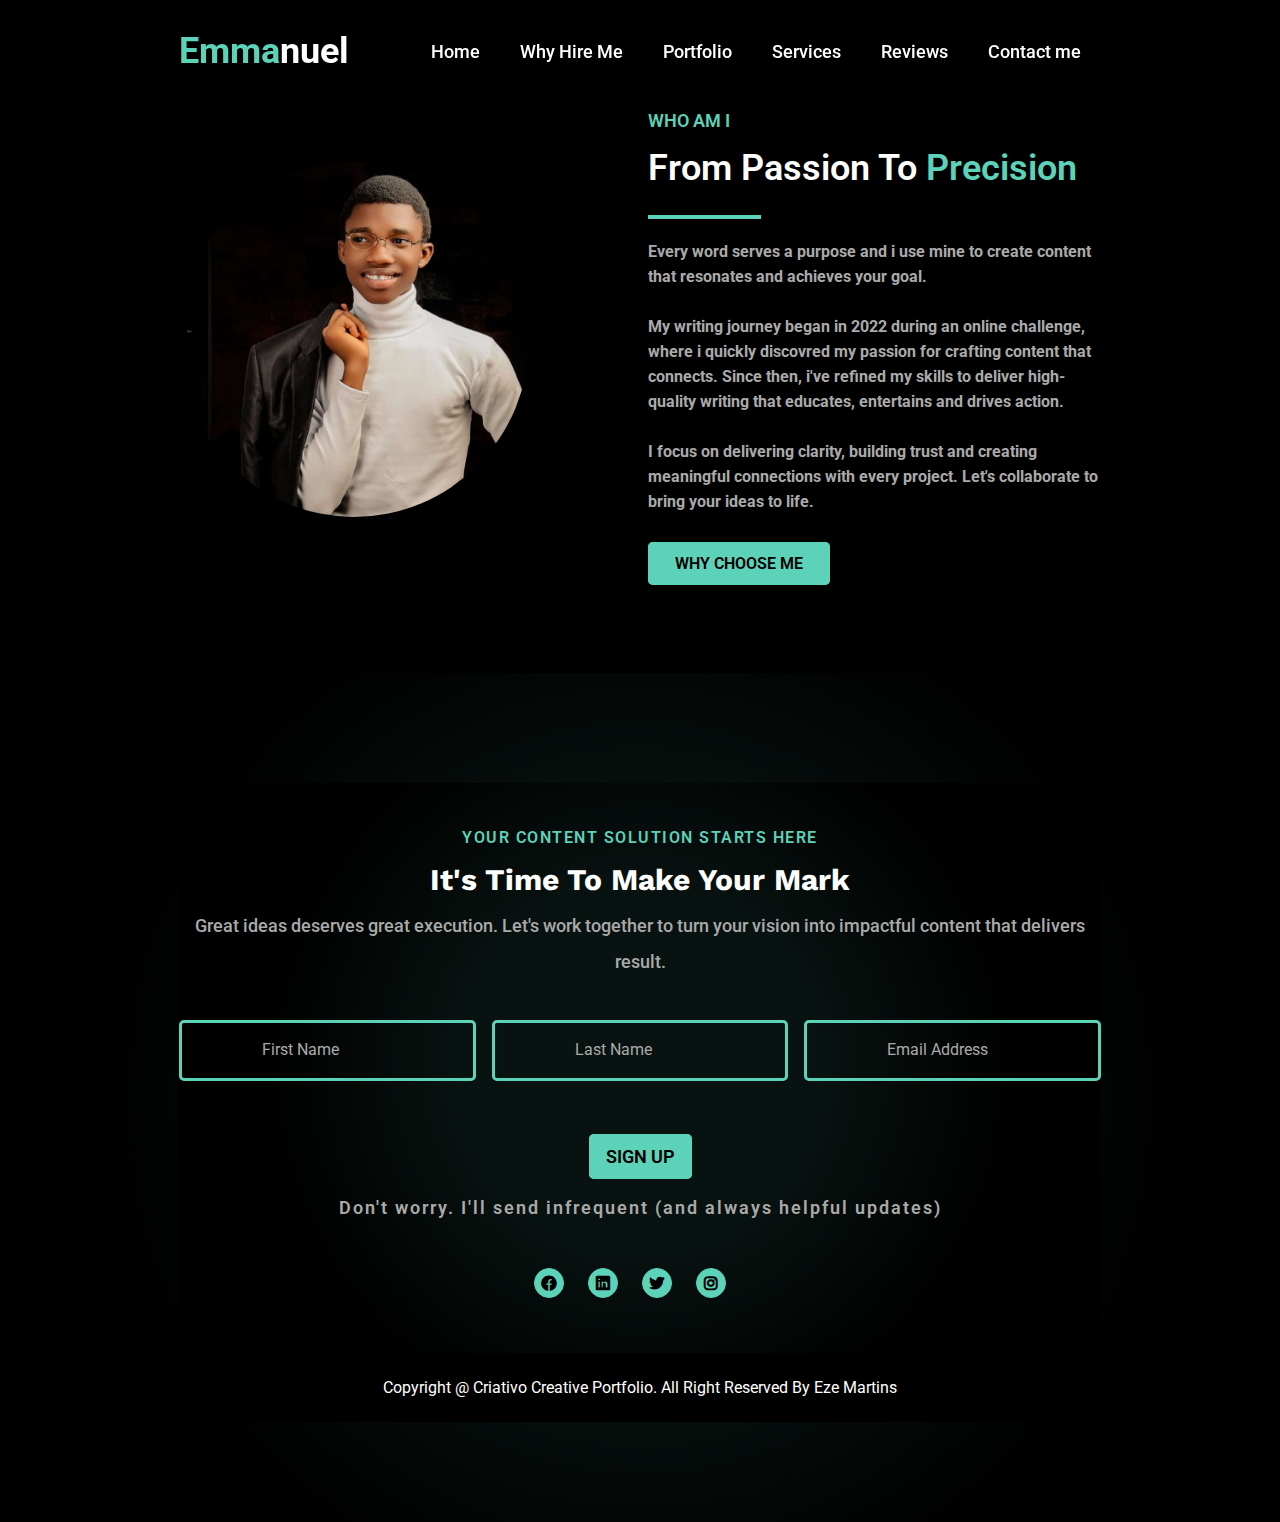
==== pages/about.html @ 5e9f3d1d "page setup" ====
<!DOCTYPE html>
<html lang="en">
<head>
    <meta charset="UTF-8">
    <meta name="viewport" content="width=device-width, initial-scale=1.0">
    <title>About Page</title>
    <link rel="stylesheet" href="../styles/about.css">
    
    <link
      rel="stylesheet"
      href="https://unpkg.com/boxicons@latest/css/boxicons.min.css"
    />

    <link rel="preconnect" href="https://fonts.googleapis.com" />
    <link rel="preconnect" href="https://fonts.gstatic.com" crossorigin />
    <link
      href="https://fonts.googleapis.com/css2?family=Roboto:ital,wght@0,100;0,300;0,400;0,500;0,700;0,900;1,100;1,300;1,400;1,500;1,700;1,900&family=Work+Sans:ital,wght@0,100..900;1,100..900&display=swap"
      rel="stylesheet"
    />
</head>
<body>
    <header>
        <h2 class="logo"><span>Emma</span>nuel</h2>
        <ul class="nav-section">
          <li><a href="../index.html">Home</a></li>
          <li><a href="./hireme.html">Why Hire Me</a></li>
          <li><a href="#Home">Portfolio</a></li>
          <li><a href="./services.html">Services</a></li>
          <li><a href="./pages/review.html">Reviews</a></li>
          <li><a href="./contact.html">Contact me</a></li>
        </ul>
    </header>

    <section class="my-details">
        <div class="about-wrap">
            <div class="hero-img">
                <div class="contact-img">
                    <img src="../images/writer.JPG" alt="" />
                  </div>
            </div>
            <div class="hero-text">
                <h4>Who am i</h4>
                <h2>From Passion to <span>Precision</span></h2>
                <hr />
                <p>
                  Every word serves a purpose and i use mine to create content that
                  resonates and achieves your goal. <br> <br>
                  My writing journey began in 2022 during an online challenge, where i quickly discovred my passion for crafting content that connects. Since then, i've refined my skills to deliver high-quality writing that educates, entertains and drives action. <br> <br>
                  I focus on delivering clarity, building trust and creating meaningful connections with every project. Let's collaborate to bring your ideas to life.
                  </p>
                  <div class="about-btn">
                    <a href="./hireme.html">Why Choose Me</a>
                  </div>
            </div>
           
           
        </div>
    </section>

    <section class="footer">
      <div class="footer">
        <div class="main-footer">
          <div class="footer-text">
            <h4>Your content solution starts here</h4>
            <h2>It's time to make your mark</h2>
            <p>
              Great ideas deserves great execution. Let's work together to turn your vision into impactful content that delivers result.</p>
          </div>
  
          <form action="" class="form-menu">
            <div class="client-details" id="input">
              <label for="fname"></label>
              <input type="text" placeholder="First Name" required />
            </div>
            <div class="client-details" id="input">
              <input type="text" placeholder="Last Name" required />
            </div>
            <div class="client-details" id="input">
              <input type="text" placeholder="Email Address" required />
            </div>
          </form>
  
          <div class="contact-btn">
            <a href="">SIGN UP</a>
            <p>Don't worry. I'll send infrequent (and always helpful updates)</p>
          </div>
          
          <div class="social-icon">
            <a href="https://www.facebook.com/emmanuel.sanjo.10"><i class='bx bxl-facebook-circle'></i></a>
            <a href="https://www.linkedin.com/in/emmanuel-ogunniran-984143294?utm_source=share&ut-m_campaign=share_via&utm_content=profile&utm_medium=an-droid_app"><i class='bx bxl-linkedin-square'></i></a>
            <a href="https://x.com/Nueloguns001?t=rqEICRYcQYLbFz0r-DuuCag&s=09"><i class='bx bxl-twitter'></i></i></a>
            <a href="https://www.instagram.com/ogunnniran_emmanuel/profilecard/?igsh=MWI4NWY3MG-wxc2gweQ=="><i class='bx bxl-instagram'></i></a> 
          </div>
        </div>
      </div>
  
      <div class="copyright">
        <p>Copyright @ Criativo Creative Portfolio. All Right Reserved By Eze Martins</p>
      </div>
      </div>
    </section>

    
    <script>
        const header = document.querySelector("header");
        window.addEventListener("scroll", function () {
          header.classList.toggle("sticky", this.window.scrollY > 0);
        });
      </script>
    
</body>
</html>
---- styles/about.css ----
* {
  margin: 0;
  padding: 0;
  font-family: "Roboto", sans-serif;
  box-sizing: border-box;
  list-style: none;
  text-decoration: none;
  scroll-behavior: smooth;
}
:root {
  --text-color: #ffffff;
  --main-bg: #000000;
  --sec-color: #5cd2b9;
  --pri-color: #151515;
  --p-color: #aaaaaa;

  --h1-font: 4rem;
  --h2-font: 2.25rem;
  --h3-font: 1.875rem;
  --h4-font: 3.125rem;
  --h6-font: 1.125rem;
  --p-font: 1rem;
}
body {
  background-color: var(--main-bg);
}
header {
  position: fixed;
  width: 100%;
  right: 0;
  top: 0;
  z-index: 10001;
  display: flex;
  justify-content: space-between;
  align-items: center;
  padding: 30px 14%;
}
.logo {
  color: var(--text-color);
  font-size: var(--h2-font);
  cursor: pointer;
}
.logo span {
  color: var(--sec-color);
}
.nav-section {
  display: flex;
  align-items: center;
  color: var(--p-color);
  list-style: none;
}
.nav-section a {
  color: var(--text-color);
  font-size: var(--h6-font);
  font-weight: 500;
  padding: 10px 20px;
  transition: all 0.42s;
}
.nav-section a:hover {
  color: var(--sec-color);
}
section {
  padding: 110px 14% 100px;
}

/* Sticky Header Section */
header.sticky {
  background-color: var(--pri-color);
  padding: 14px 14%;
  box-shadow: 6px 4px 15px rgb(0 0 0 /8%);
  transition: all 0.42s;
}

/* About-wrap */
.my-details {
  background-color: var(--main-bg);
}
.about-wrap {
  display: grid;
  grid-template-columns: repeat(2, 1fr);
  align-items: center;
  gap: 1rem;
}
.hero-img img {
  max-width: 100%;
  width: 350px;
  height: auto;
  border-radius: 50%;
  transition: all 0.42s;
}
.hero-img img:hover {
  transform: translateY(-5px);
  box-shadow: 0 0 25px var(--sec-color), 0 0 50px var(--sec-color),
    0 0 100px var(--sec-color);
}
.hero-text h4 {
  color: var(--sec-color);
  font-size: var(--h6-font);
  font-weight: 600;
  text-transform: uppercase;
  margin-bottom: 10px;
}
.hero-text h2 {
  color: var(--text-color);
  font-size: var(--h2-font);
  font-weight: 600;
  text-transform: capitalize;
  line-height: 1.5;
}
.hero-text span {
  color: var(--sec-color);
}
.hero-text hr {
  width: 25%;
  border: 2px solid var(--sec-color);
  font-weight: 600;
  margin: 20px 0px;
}
.hero-text p {
  color: var(--p-color);
  font-size: var(--p-font);
  font-weight: 700;
  line-height: 25px;
}
.about-btn {
  margin-top: 40px;
}
.about-btn a {
  color: var(--main-bg);
  font-weight: 600;
  padding: 10px 25px;
  background-color: var(--sec-color);
  border: 2px solid var(--sec-color);
  border-radius: 5px;
  text-transform: uppercase;
  transition: all 0.42s;
}
.about-btn a:hover {
  color: var(--text-color);
  background-color: transparent;
}

/* Footer Section */

.footer {
  background: radial-gradient(
    circle,
    rgba(8, 18, 16, 1) 34%,
    rgba(0, 0, 0, 1) 69%
  );
}
.main-footer {
  text-align: center;
  padding: 45px 0px;
}
.footer-text h4 {
  color: var(--sec-color);
  font-size: 16px;
  font-weight: 600;
  text-transform: uppercase;
  letter-spacing: 1.5px;
  margin-bottom: 15px;
}
.footer-text h2 {
  color: var(--text-color);
  font-size: var(--h3-font);
  font-weight: 700;
  margin-bottom: 10px;
  text-transform: capitalize;
  line-height: 1.2;
  font-family: "Work Sans", serif;
}
.footer-text p {
  color: var(--p-color);
  font-size: var(--h6-font);
  font-weight: 500;
  line-height: 2;
  margin-bottom: 25px;
}
.form-menu {
  display: flex;
  justify-content: space-around;
  align-items: center;
  gap: 1rem;
}
.client-details input {
  width: 100%;
  height: auto;
  padding: 20px 80px;
  margin: 15px 0px;
  outline: none;
  border: 3px solid var(--sec-color);
  border-radius: 5px;
  background: transparent;
  caret-color: var(--main-bg);
}
::placeholder {
  color: var(--p-color);
  font-size: var(--p-font);
  text-transform: capitalize;
}
input:focus,
input:valid {
  color: var(--text-color);
}
.contact-btn {
  text-align: center;
  margin: 50px 0px;
}
.contact-btn a {
  color: var(--main-bg);
  background-color: var(--sec-color);
  font-size: var(--h6-font);
  font-weight: 600;
  padding: 10px 15px;
  border: 2px solid var(--sec-color);
  border-radius: 5px;
  text-transform: uppercase;
  transition: all 0.42s;
}
.contact-btn p{
  color: var(--p-color);
  font-size: var(--h6-font);
  font-weight: 600;
  margin-top: 30px;
  letter-spacing: 2px;
}
.social-icon {
  margin: 10px 0px;
}
.social-icon i {
  background-color: var(--sec-color);
  color: var(--main-bg);
  font-size: var(--h6-font);
  font-weight: 600;
  margin-right: 20px;
  border: 1px solid var(--sec-color);
  border-radius: 50%;
  padding: 5px;
  transition: all 0.42s;
}
.social-icon i:hover {
  transform: translateY(-5px);
}
/* Copyright Section CSS */

.copyright {
  background: var(--main-bg);
  text-align: center;
}
.copyright p {
  color: var(--text-color);
  font-size: var(--p-font);
  font-weight: 400;
  text-transform: capitalize;
  padding: 25px 0;
}
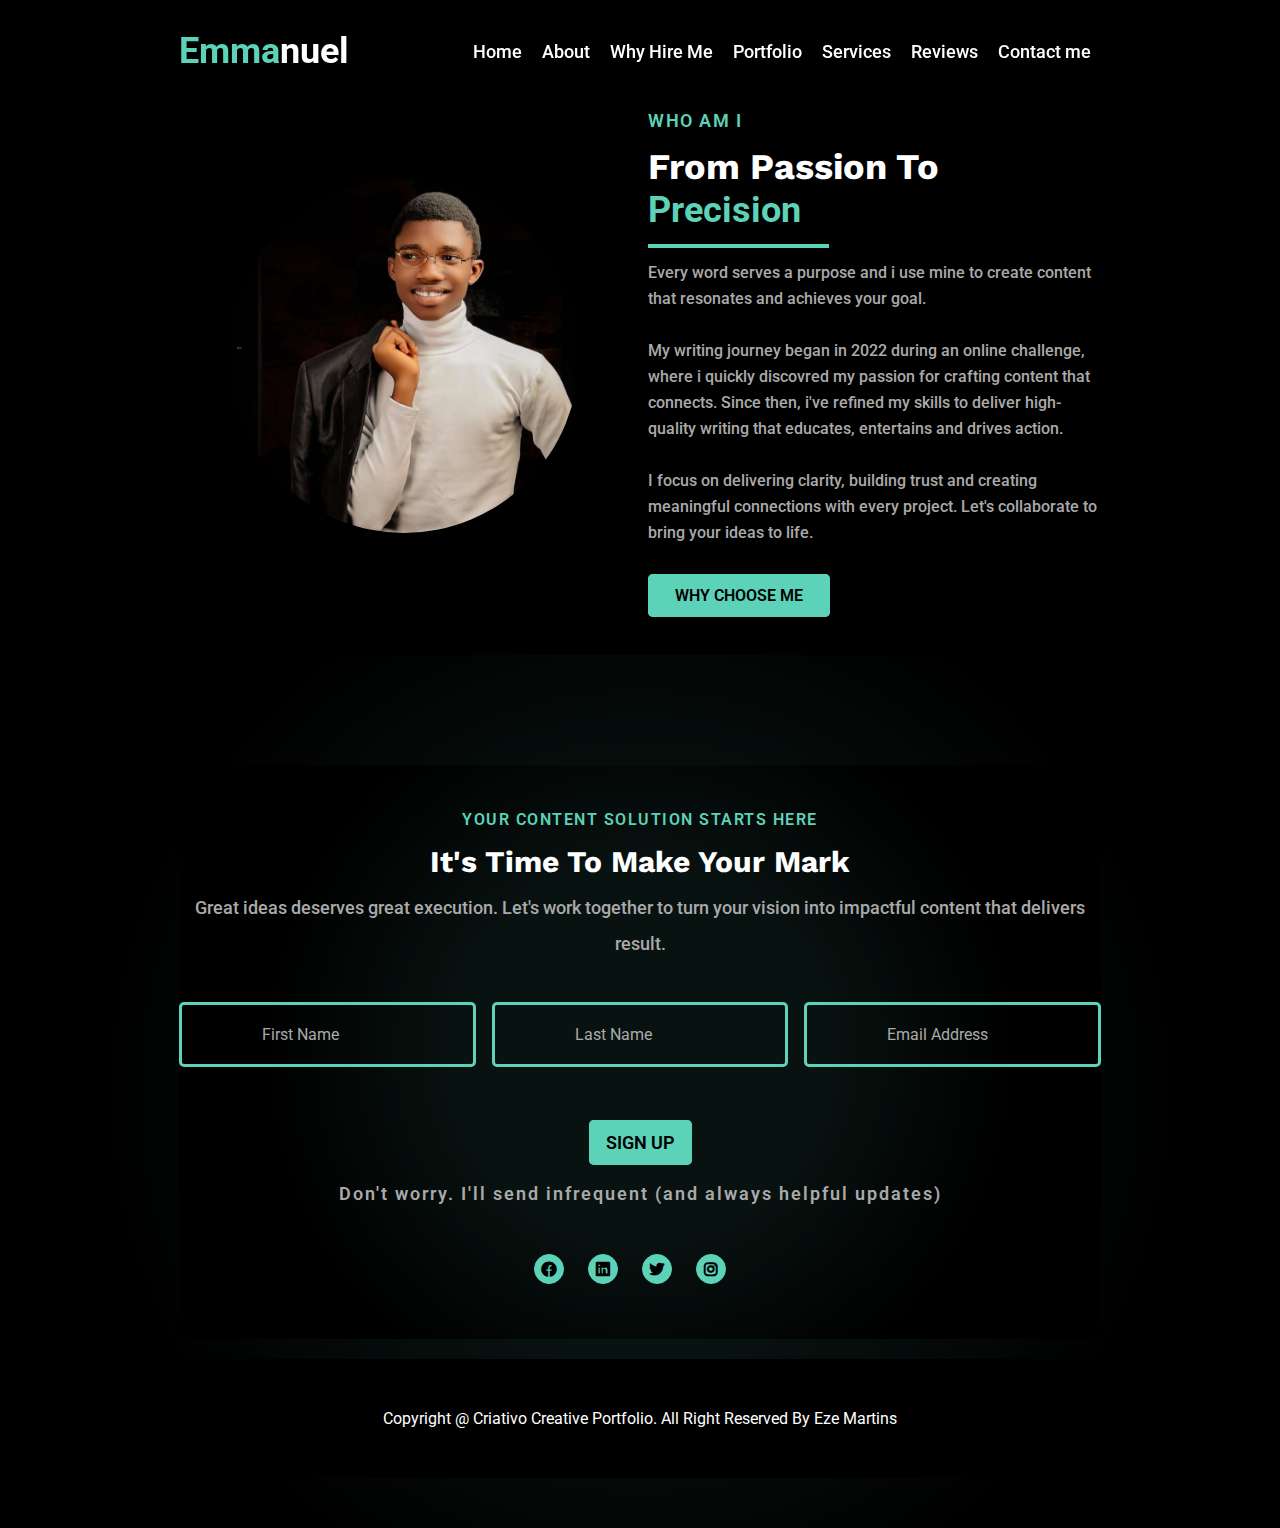
==== commit f51f089f: "Update" ====
--- a/pages/about.html
+++ b/pages/about.html
@@ -5,6 +5,7 @@
     <meta name="viewport" content="width=device-width, initial-scale=1.0">
     <title>About Page</title>
     <link rel="stylesheet" href="../styles/about.css">
+    <link rel="stylesheet" href="../styles/style.css">
     
     <link
       rel="stylesheet"
@@ -19,17 +20,36 @@
     />
 </head>
 <body>
-    <header>
-        <h2 class="logo"><span>Emma</span>nuel</h2>
-        <ul class="nav-section">
-          <li><a href="../index.html">Home</a></li>
-          <li><a href="./hireme.html">Why Hire Me</a></li>
-          <li><a href="#Home">Portfolio</a></li>
-          <li><a href="./services.html">Services</a></li>
-          <li><a href="./pages/review.html">Reviews</a></li>
-          <li><a href="./contact.html">Contact me</a></li>
-        </ul>
-    </header>
+  <header>
+    <h2 class="logo"><span>Emma</span>nuel</h2>
+    <ul class="nav-section">
+      <li><a href="/index.html">Home</a></li>
+      <li><a href="#">About </a></li>
+      <li><a href="/pages/hireme.html">Why Hire Me</a></li>
+      <li><a href="/pages/portfolio.html">Portfolio</a></li>
+      <li><a href="/pages/services.html">Services</a></li>
+      <li><a href="/pages/review.html">Reviews</a></li>
+      <li><a href="/pages/contact.html">Contact me</a></li>
+    </ul>
+    <div class="mobile-menu">
+      <i class="bx bx-menu" id="cat_mobile"></i>
+  </div>
+  </header>
+  <div class="mobile_header_div" id="mobile_cat_div">
+    <div class="mobile_close_wrap">
+      <i class="bx bx-x" id="cancel_button"></i>
+    </div>
+    <ul class="mobile_nav_section">
+      <li><a href="/index.html">Home</a><i class="bx bx-chevron-right"></i></li>
+      <li><a href="#">About </a> <i class="bx bx-chevron-right"></i></li>
+      <li><a href="/pages/hireme.html">Why Hire Me</a><i class="bx bx-chevron-right"></i></li>
+      <li><a href="/pages/portfolio.html">Portfolio</a><i class="bx bx-chevron-right"></i></li>
+      <li><a href="/pages/services.html">Services</a><i class="bx bx-chevron-right"></i></li>
+      <li><a href="/pages/review.html">Reviews</a><i class="bx bx-chevron-right"></i></li>
+      <li><a href="/pages/contact.html">Contact me</a><i class="bx bx-chevron-right"></i></li>
+    </ul>
+  
+</div>
 
     <section class="my-details">
         <div class="about-wrap">
@@ -106,6 +126,12 @@
         window.addEventListener("scroll", function () {
           header.classList.toggle("sticky", this.window.scrollY > 0);
         });
+        document.getElementById('cat_mobile').addEventListener('click',()=>{
+            document.getElementById('mobile_cat_div').setAttribute('style','visibility:visible;')
+        })
+        document.getElementById('cancel_button').addEventListener('click',()=>{
+            document.getElementById('mobile_cat_div').setAttribute('style','visibility:hidden')
+        })
       </script>
     
 </body>
--- a/styles/about.css
+++ b/styles/about.css
@@ -1,76 +1,3 @@
-* {
-  margin: 0;
-  padding: 0;
-  font-family: "Roboto", sans-serif;
-  box-sizing: border-box;
-  list-style: none;
-  text-decoration: none;
-  scroll-behavior: smooth;
-}
-:root {
-  --text-color: #ffffff;
-  --main-bg: #000000;
-  --sec-color: #5cd2b9;
-  --pri-color: #151515;
-  --p-color: #aaaaaa;
-
-  --h1-font: 4rem;
-  --h2-font: 2.25rem;
-  --h3-font: 1.875rem;
-  --h4-font: 3.125rem;
-  --h6-font: 1.125rem;
-  --p-font: 1rem;
-}
-body {
-  background-color: var(--main-bg);
-}
-header {
-  position: fixed;
-  width: 100%;
-  right: 0;
-  top: 0;
-  z-index: 10001;
-  display: flex;
-  justify-content: space-between;
-  align-items: center;
-  padding: 30px 14%;
-}
-.logo {
-  color: var(--text-color);
-  font-size: var(--h2-font);
-  cursor: pointer;
-}
-.logo span {
-  color: var(--sec-color);
-}
-.nav-section {
-  display: flex;
-  align-items: center;
-  color: var(--p-color);
-  list-style: none;
-}
-.nav-section a {
-  color: var(--text-color);
-  font-size: var(--h6-font);
-  font-weight: 500;
-  padding: 10px 20px;
-  transition: all 0.42s;
-}
-.nav-section a:hover {
-  color: var(--sec-color);
-}
-section {
-  padding: 110px 14% 100px;
-}
-
-/* Sticky Header Section */
-header.sticky {
-  background-color: var(--pri-color);
-  padding: 14px 14%;
-  box-shadow: 6px 4px 15px rgb(0 0 0 /8%);
-  transition: all 0.42s;
-}
-
 /* About-wrap */
 .my-details {
   background-color: var(--main-bg);
@@ -255,3 +182,20 @@
   text-transform: capitalize;
   padding: 25px 0;
 }
+
+@media only screen and (max-width : 450px) {
+  .about-wrap { 
+    display: flex ;
+    flex-direction: column;
+    margin-top: 100px;
+  }
+
+  .contact-img img { 
+    width: 200px ;
+    height: 200px;
+  }
+  .form-menu { 
+    display: flex ;
+    flex-direction: column;
+  }
+}--- a/styles/style.css
+++ b/styles/style.css
@@ -0,0 +1,631 @@
+* {
+	margin: 0;
+	padding: 0;
+	font-family: "Roboto", sans-serif;
+	box-sizing: border-box;
+	list-style: none;
+	text-decoration: none;
+	scroll-behavior: smooth;
+}
+:root {
+	--text-color: #ffffff;
+	--main-bg: #000000;
+	--sec-color: #5cd2b9;
+	--pri-color: #151515;
+	--p-color: #aaaaaa;
+
+	--h1-font: 4rem;
+	--h2-font: 2.25rem;
+	--h3-font: 1.875rem;
+	--h4-font: 3.125rem;
+	--h6-font: 1.125rem;
+	--p-font: 1rem;
+}
+body {
+	background-color: var(--pri-color);
+}
+
+header {
+	position: fixed;
+	width: 100%;
+	right: 0;
+	top: 0;
+	z-index: 10001;
+	display: flex;
+	justify-content: space-between;
+	align-items: center;
+	padding: 30px 14%;
+}
+.logo {
+	color: var(--text-color);
+	font-size: var(--h2-font);
+	cursor: pointer;
+}
+.logo span {
+	color: var(--sec-color);
+}
+
+.nav-section {
+	display: flex;
+	align-items: center;
+	color: var(--p-color);
+	list-style: none;
+}
+.nav-section a {
+	color: var(--text-color);
+	font-size: var(--h6-font);
+	font-weight: 500;
+	padding: 10px 10px;
+	transition: all 0.42s;
+}
+.nav-section a:hover {
+	color: var(--sec-color);
+}
+/* Section design CSs */
+section {
+	padding: 110px 14% 50px;
+}
+
+/* sticky header design */
+
+header.sticky {
+	background-color: var(--pri-color);
+	padding: 14px 14%;
+	box-shadow: 6px 4px 15px rgb(0 0 0 /8%);
+	transition: all 0.42s;
+}
+/* Hero section CSS */
+.hero {
+	width: 100%;
+	height: 100vh;
+	background: var(--main-bg);
+	background-position: center;
+	background-size: cover;
+	display: grid;
+	grid-template-columns: repeat(2, 1fr);
+	align-items: center;
+	gap: 2rem;
+}
+.hero-text h4 {
+	color: var(--sec-color);
+	font-size: var(--h6-font);
+	font-weight: 600;
+	text-transform: uppercase;
+	letter-spacing: 1.5px;
+	margin-bottom: 15px;
+}
+.hero-text h2 {
+	color: var(--text-color);
+	font-size: var(--h2-font);
+	font-weight: 700;
+	margin-bottom: 10px;
+	text-transform: capitalize;
+	line-height: 1.2;
+	font-family: "Work Sans", serif;
+}
+.hero-text h2 span {
+	color: var(--sec-color);
+}
+.hero-text hr {
+	width: 40%;
+	border: 2px solid var(--sec-color);
+	margin: 12px 0;
+}
+.hero-text p {
+	color: var(--p-color);
+	font-size: var(--p-font);
+	font-weight: 500;
+	line-height: 26px;
+	margin: 12px 0px;
+}
+.hero-icon {
+	margin: 30px 0px;
+}
+.hero-icon i {
+	background-color: var(--sec-color);
+	color: var(--main-bg);
+	font-size: var(--h6-font);
+	font-weight: 600;
+	margin-right: 20px;
+	border: 1px solid var(--sec-color);
+	border-radius: 50%;
+	padding: 5px;
+	transition: all 0.42s;
+}
+.hero-icon i:hover {
+	transform: translateY(-5px);
+}
+.hero-btn {
+	margin: 30px 0px;
+}
+.hero-btn a {
+	color: var(--main-bg);
+	font-weight: 600;
+	padding: 10px 25px;
+	background-color: var(--sec-color);
+	border: 2px solid var(--sec-color);
+	border-radius: 5px;
+	text-transform: uppercase;
+	transition: all 0.42s;
+}
+.hero-btn a:hover {
+	color: var(--text-color);
+	background: transparent;
+}
+.hero-img img {
+	max-width: 100%;
+	width: 350px;
+	height: auto;
+	margin-left: 50px;
+	border-radius: 50%;
+	transition: all 0.42s;
+}
+.hero-img img:hover {
+	box-shadow: 0 0 25px var(--sec-color), 0 0 50px var(--sec-color),
+		0 0 100px var(--sec-color);
+}
+
+/* About section CSS */
+.about {
+	background-color: var(--main-bg);
+}
+.about-section {
+	display: grid;
+	grid-template-columns: repeat(2, 1fr);
+	align-items: center;
+	gap: 2rem;
+}
+.about-img img {
+	max-width: 100%;
+	width: 350px;
+	height: auto;
+	margin-left: 50px;
+	transition: all 0.42s;
+}
+
+.about-text h2 {
+	color: var(--sec-color);
+	font-size: var(--h4-font);
+	font-weight: 700;
+	text-transform: capitalize;
+	font-family: "Work Sans", serif;
+}
+.about-text hr {
+	border: 2px solid var(--sec-color);
+	width: 25%;
+	margin: 12px 0px;
+}
+.about-text h4 {
+	color: var(--text-color);
+	font-size: var(--h6-font);
+	font-weight: 600;
+	margin: 10px 0px;
+}
+.about-text p {
+	color: var(--p-color);
+	font-size: var(--h6-font);
+	font-weight: 500;
+	line-height: 1.5;
+	text-align: justify;
+	margin: 15px 0px;
+}
+.about-btn {
+	margin-top: 40px;
+}
+.about-btn a {
+	color: var(--main-bg);
+	font-weight: 600;
+	padding: 10px 25px;
+	background-color: var(--sec-color);
+	border: 2px solid var(--sec-color);
+	border-radius: 5px;
+	text-transform: uppercase;
+	transition: all 0.42s;
+}
+.about-btn a:hover {
+	color: var(--text-color);
+	background-color: transparent;
+}
+
+/* Services CSS */
+.services {
+	background-color: var(--main-bg);
+}
+.sub-title {
+	color: var(--text-color);
+	font-size: var(--h4-font);
+}
+.services-list {
+	display: grid;
+	grid-template-columns: repeat(auto-fit, minmax(250px, 1fr));
+	gap: 40px;
+	margin-top: 50px;
+}
+.services-list div {
+	background-color: #262626;
+	padding: 20px;
+	border-radius: 10px;
+	transition: background 0.5s, transform 0.5s;
+}
+.services-list div i {
+	color: var(--text-color);
+	font-size: 50px;
+	margin-bottom: 30px;
+}
+.services-list div h2 {
+	color: var(--text-color);
+	font-size: 25px;
+	font-weight: 500;
+	margin-bottom: 15px;
+}
+.services-list div p {
+	color: var(--p-color);
+	font-size: 14px;
+	font-size: 13px;
+	font-weight: 400;
+	line-height: 1.5;
+}
+.services-list div a {
+	color: var(--text-color);
+	font-size: 14px;
+	margin-top: 20px;
+	display: inline-block;
+}
+.services-list div:hover {
+	background: teal;
+	transform: scale(1.1);
+}
+
+/* Portfolio CSS */
+.portfolio {
+	background-color: var(--main-bg);
+}
+.work-list {
+	display: grid;
+	grid-template-columns: repeat(auto-fit, minmax(250px, 1fr));
+	gap: 40px;
+	margin-top: 50px;
+}
+.work {
+	border-radius: 10px;
+	position: relative;
+	overflow: hidden;
+}
+.work img {
+	border-radius: 10px;
+	width: 100%;
+	display: block;
+	transition: transform 0.5s;
+}
+.layer {
+	width: 100%;
+	height: 0;
+	background: linear-gradient(rgba(0, 0, 0, 0.6), teal);
+	border-radius: 10px;
+	position: absolute;
+	left: 0;
+	bottom: 0;
+	overflow: hidden;
+	display: flex;
+	align-items: center;
+	justify-content: center;
+	text-align: center;
+	padding: 0 40px;
+	flex-direction: column;
+	font-size: 14px;
+	transition: height 0.5s;
+}
+.layer h3 {
+	color: var(--text-color);
+	font-weight: 500;
+	margin-bottom: 15px;
+}
+.layer p {
+	color: var(--text-color);
+	font-size: 13px;
+	font-weight: 400;
+}
+.layer a {
+	color: var(--sec-color);
+	margin-top: 20px;
+	font-size: 18px;
+	line-height: 60px;
+	background-color: #fff;
+	width: 60px;
+	height: 60px;
+	border-radius: 50%;
+	text-align: center;
+}
+.work img:hover {
+	transform: scale(1.1);
+}
+.work:hover .layer {
+	height: 100%;
+}
+.btn {
+	display: block;
+	margin: 50px auto;
+	width: fit-content;
+	background-color: var(--sec-color);
+	border: 2px solid var(--sec-color);
+	padding: 14px 50px;
+	border-radius: 6px;
+	color: var(--main-bg);
+	transition: background 0.5s;
+	text-transform: uppercase;
+	font-weight: 500;
+}
+.btn:hover {
+	background-color: transparent;
+	color: var(--text-color);
+}
+
+/* Contact */
+.row {
+	display: flex;
+	align-items: center;
+	justify-content: space-between;
+	gap: 1rem;
+}
+.contact-left {
+	flex-basis: 35%;
+}
+.contact-right {
+	flex-basis: 60%;
+}
+.contact-left h3 {
+	color: var(--text-color);
+	font-weight: 500;
+	margin-bottom: 15px;
+}
+.contact-left p {
+	color: var(--text-color);
+	font-size: var(--p-font);
+	font-weight: 400;
+	margin-top: 30px;
+}
+.contact-left p i {
+	color: var(--sec-color);
+	font-size: 25px;
+	margin-right: 15px;
+}
+.social-icons {
+	margin-top: 30px;
+}
+.social-icons a {
+	font-size: 30px;
+	margin-right: 15px;
+	color: white;
+	display: inline-block;
+	transition: transform 0.5s;
+}
+.social-icons a:hover {
+	color: var(--sec-color);
+	transform: translateY(-5px);
+}
+.cv-btn {
+	display: inline-block;
+	width: fit-content;
+	margin: 50px 0px;
+	background-color: var(--sec-color);
+	border: 2px solid var(--sec-color);
+	padding: 14px 50px;
+	border-radius: 6px;
+	color: var(--main-bg);
+	transition: background 0.5s;
+	font-weight: 600;
+}
+.contact-right form {
+	width: 100%;
+}
+form input,
+form textarea {
+	width: 100%;
+	border: 0;
+	outline: none;
+	background-color: #262626;
+	padding: 15px;
+	margin: 15px 0px;
+	color: var(--text-color);
+	font-size: 16px;
+	border-radius: 6px;
+}
+.detail-btn {
+	display: inline-block;
+	width: fit-content;
+	margin: 20px 0px;
+	background-color: var(--sec-color);
+	border: 2px solid var(--sec-color);
+	padding: 14px 50px;
+	border-radius: 6px;
+	color: var(--main-bg);
+	transition: background 0.5s;
+	font-weight: 600;
+	cursor: pointer;
+}
+.copyright {
+	width: 100%;
+	text-align: center;
+	padding: 25px 0;
+	background-color: var(--main-bg);
+	font-weight: 300;
+	margin-top: 20px;
+}
+.copyright p {
+	color: var(--text-color);
+}
+.copyright i {
+	color: var(--sec-color);
+}
+
+.mobile-menu {
+	display: none;
+}
+.mobile-menu i {
+	color: white;
+	font-size: 30px;
+}
+.mobile_header_div {
+	display: none;
+}
+@media only screen and (max-width: 450px) {
+	header {
+		align-items: flex-start;
+		height: auto;
+		padding: 10px;
+	}
+	header.sticky {
+		padding: 20px;
+	}
+	section {
+		width: 100%;
+		padding: 30px 2.5%;
+		margin: 0 0;
+	}
+	.nav-section {
+		flex-direction: column;
+		display: none;
+	}
+	.logo {
+		font-size: 18px;
+	}
+	.row {
+		flex-direction: column;
+	}
+	.hero {
+		padding: 100px 0 0 0;
+
+		height: auto;
+		display: flex;
+		align-items: center;
+		flex-direction: column-reverse;
+	}
+	.hero-img img {
+		margin: 0;
+		padding: 0;
+		width: 150px;
+		height: 150px;
+		object-fit: cover;
+	}
+	.hero-text {
+		text-align: center;
+	}
+	.hero-text h4 {
+		font-size: 14px;
+	}
+	.hero-text h2 {
+		font-size: 18px;
+	}
+	.hero-text hr {
+		display: none;
+	}
+	.hero-btn {
+		margin-top: 40px;
+	}
+	.hero-btn a {
+		font-weight: 400;
+		font-size: 14px;
+	}
+	.about-section {
+		display: flex;
+		flex-direction: column-reverse;
+	}
+	.about-btn a {
+		width: 100%;
+		font-size: 14px;
+		font-weight: 400;
+	}
+	.about-text h2 {
+		font-size: 30px;
+	}
+	.about-text hr {
+		display: none;
+	}
+	.about-text h4 {
+		font-size: 16px;
+		font-weight: 400;
+	}
+	.about-text p {
+		font-size: 14px;
+	}
+	.about-img img {
+		margin: 0;
+		padding: 0;
+		width: 250px;
+		max-width: 250px;
+	}
+	.services-list div i {
+		font-size: 30px;
+	}
+	.services-list div h2 {
+		font-size: 16px;
+	}
+	.sub-title {
+		font-size: 24px;
+	}
+	.copyright {
+		padding: 10px 20px;
+	}
+	.copyright p {
+		font-size: 14px;
+	}
+	.mobile-menu {
+		display: inline;
+	}
+	.mobile_categories_ul li a {
+		text-decoration: none;
+		color: #ffffff;
+	}
+	.mobile_header_div {
+		visibility: hidden;
+		color: #ffffff;
+		background-color: #222;
+		margin: 0;
+		padding: 0;
+		width: 100%;
+		height: 100%;
+		position: fixed;
+		top: 0;
+		left: 0;
+		z-index: 1000000;
+		display: flex;
+		flex-direction: column;
+		align-items: center;
+	}
+	.mobile_close_wrap {
+    width: 100%;
+		display: flex;
+		align-items: end;
+		justify-content: end;
+    padding: 20px;
+    
+	}
+  .mobile_close_wrap i { 
+    font-size: 30px;
+  }
+  .mobile_nav_section{
+    width: 100%;
+    display: flex;
+    padding: 0   0 0;
+    flex-direction: column;
+    gap: 20px;
+  }
+  .mobile_nav_section li{ 
+    border-bottom: 1px solid white;
+    padding: 10px;
+    list-style: none;
+    color:  white;
+    display: flex ;
+    align-items: center;
+    justify-content: space-between;
+  }
+  .mobile_nav_section li a {
+    color: white;
+  }
+  .mobile_nav_section li i {
+    color: white;
+    font-size: 24px;
+  }
+
+
+}
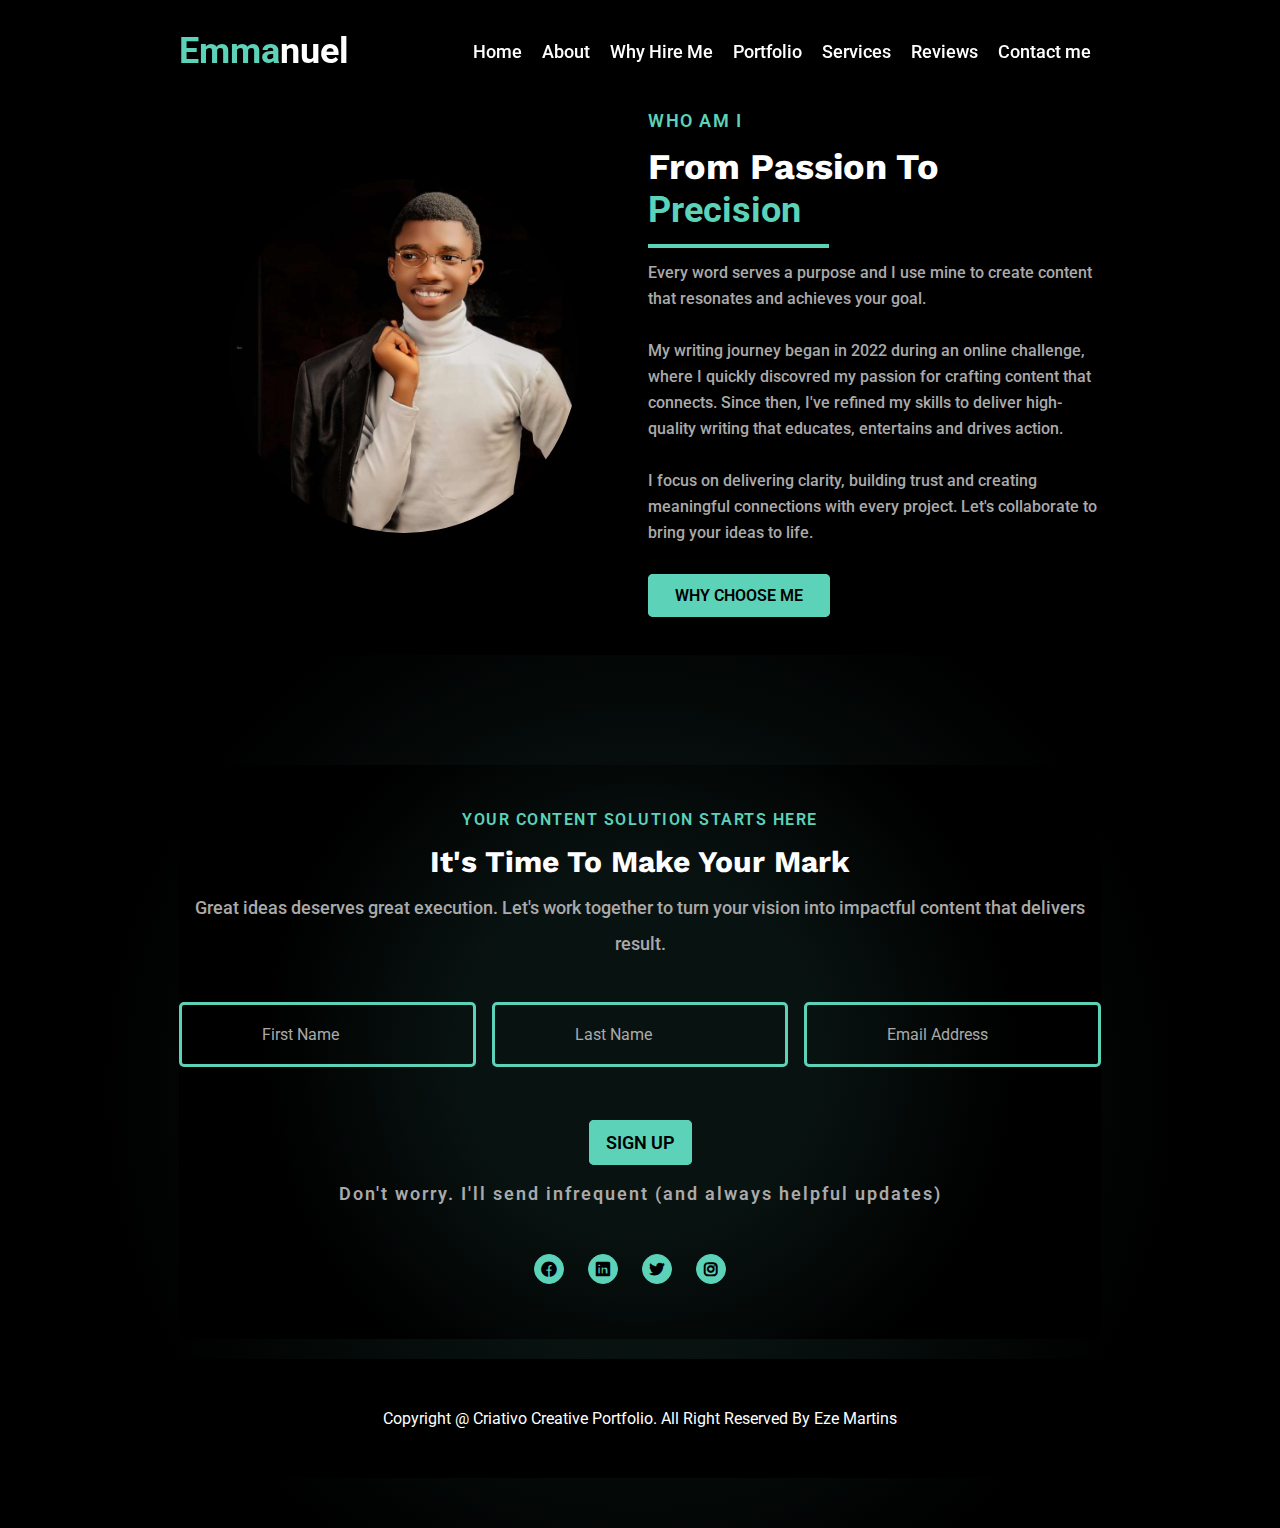
==== commit af20af86: "Page Update" ====
--- a/pages/about.html
+++ b/pages/about.html
@@ -59,13 +59,13 @@
                   </div>
             </div>
             <div class="hero-text">
-                <h4>Who am i</h4>
+                <h4>Who am I</h4>
                 <h2>From Passion to <span>Precision</span></h2>
                 <hr />
                 <p>
-                  Every word serves a purpose and i use mine to create content that
+                  Every word serves a purpose and I use mine to create content that
                   resonates and achieves your goal. <br> <br>
-                  My writing journey began in 2022 during an online challenge, where i quickly discovred my passion for crafting content that connects. Since then, i've refined my skills to deliver high-quality writing that educates, entertains and drives action. <br> <br>
+                  My writing journey began in 2022 during an online challenge, where I quickly discovred my passion for crafting content that connects. Since then, I've refined my skills to deliver high-quality writing that educates, entertains and drives action. <br> <br>
                   I focus on delivering clarity, building trust and creating meaningful connections with every project. Let's collaborate to bring your ideas to life.
                   </p>
                   <div class="about-btn">
